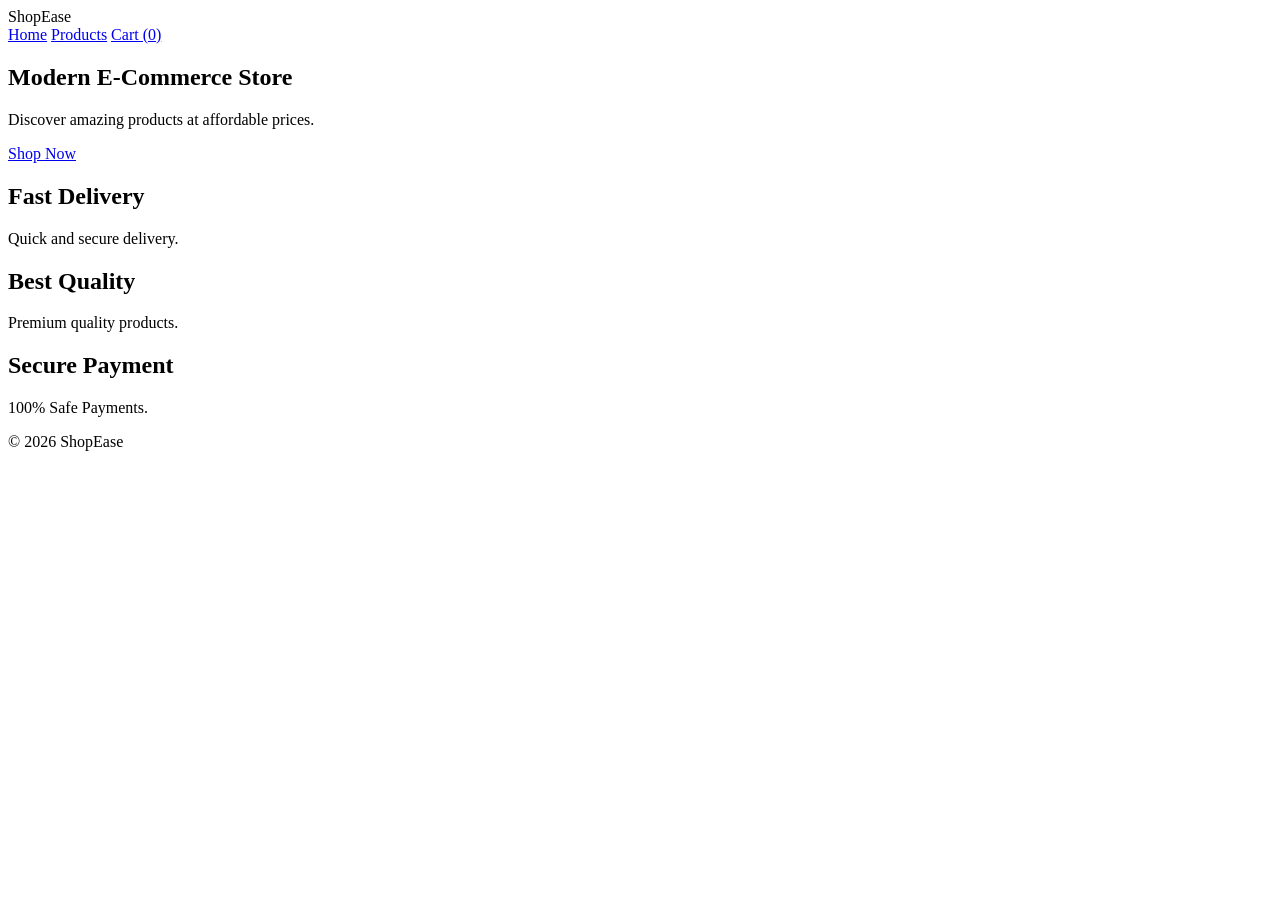
==== index.html @ a2fc8998 "Create index.html" ====
<!DOCTYPE html>
<html lang="en">
<head>
<meta charset="UTF-8">
<meta name="viewport" content="width=device-width, initial-scale=1.0">
<title>ShopEase</title>
<link rel="stylesheet" href="css/style.css">
</head>
<body>

<header>
<div class="logo">ShopEase</div>

<nav>
<a href="index.html">Home</a>
<a href="products.html">Products</a>
<a href="cart.html">Cart (<span id="cart-count">0</span>)</a>
</nav>
</header>

<section class="hero">
<h1>Modern E-Commerce Store</h1>
<p>Discover amazing products at affordable prices.</p>
<a href="products.html" class="btn">Shop Now</a>
</section>

<section class="features">

<div class="feature">
<h2>Fast Delivery</h2>
<p>Quick and secure delivery.</p>
</div>

<div class="feature">
<h2>Best Quality</h2>
<p>Premium quality products.</p>
</div>

<div class="feature">
<h2>Secure Payment</h2>
<p>100% Safe Payments.</p>
</div>

</section>

<footer>
<p>© 2026 ShopEase</p>
</footer>

<script src="js/app.js"></script>

</body>
</html>
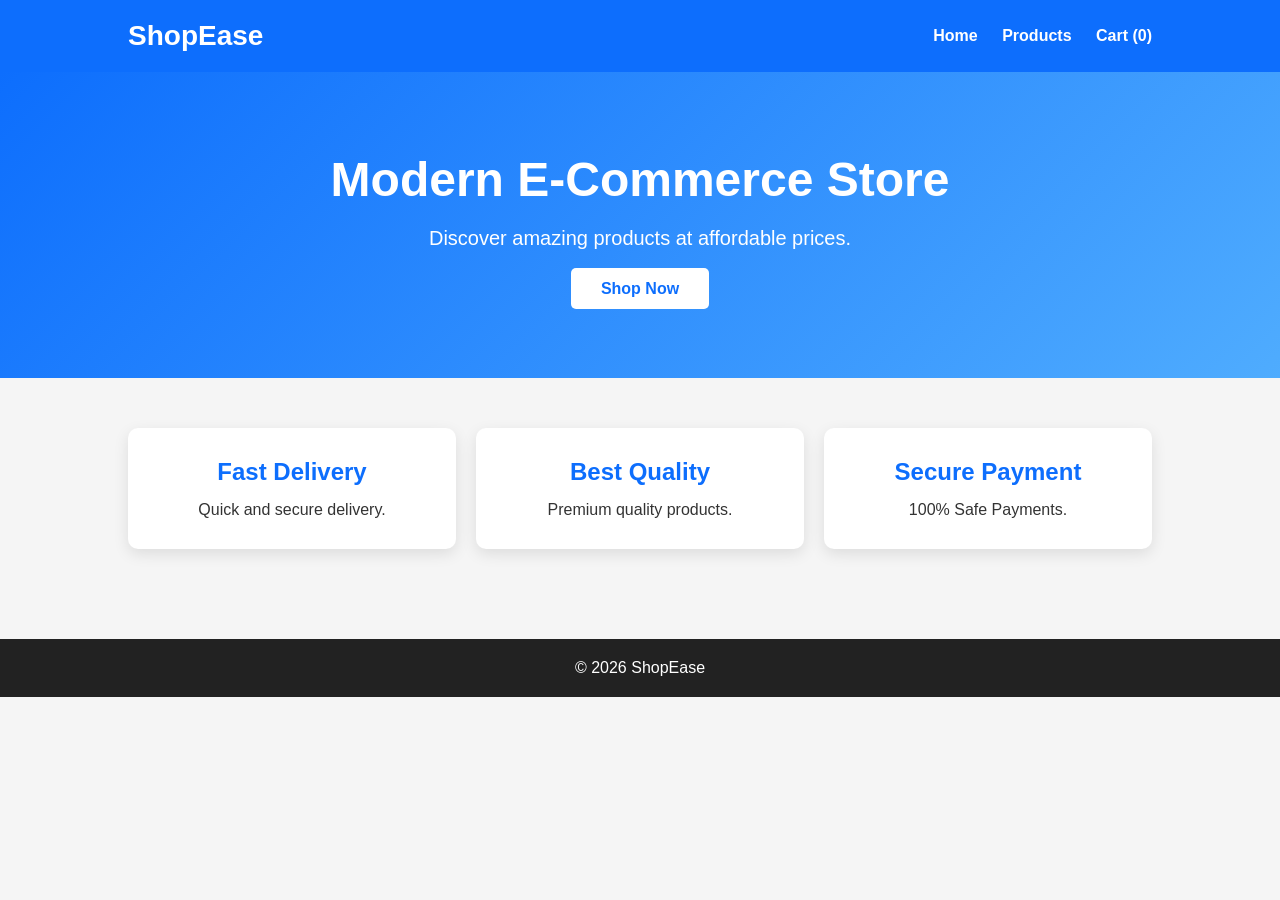
==== commit add72c05: "Update index.html" ====
--- a/index.html
+++ b/index.html
@@ -4,7 +4,7 @@
 <meta charset="UTF-8">
 <meta name="viewport" content="width=device-width, initial-scale=1.0">
 <title>ShopEase</title>
-<link rel="stylesheet" href="css/style.css">
+<link rel="stylesheet" href="style.css">
 </head>
 <body>
 
@@ -47,7 +47,7 @@
 <p>© 2026 ShopEase</p>
 </footer>
 
-<script src="js/app.js"></script>
+<script src="app.js"></script>
 
 </body>
 </html>
--- a/style.css
+++ b/style.css
@@ -0,0 +1,194 @@
+*{
+    margin:0;
+    padding:0;
+    box-sizing:border-box;
+    font-family:Arial,Helvetica,sans-serif;
+}
+
+body{
+    background:#f5f5f5;
+    color:#333;
+}
+
+header{
+    background:#0d6efd;
+    color:white;
+    display:flex;
+    justify-content:space-between;
+    align-items:center;
+    padding:20px 10%;
+    position:sticky;
+    top:0;
+}
+
+.logo{
+    font-size:28px;
+    font-weight:bold;
+}
+
+nav a{
+    color:white;
+    text-decoration:none;
+    margin-left:20px;
+    font-weight:bold;
+    transition:.3s;
+}
+
+nav a:hover{
+    color:#ffd700;
+}
+
+.hero{
+    text-align:center;
+    padding:80px 20px;
+    background:linear-gradient(135deg,#0d6efd,#4facfe);
+    color:white;
+}
+
+.hero h1{
+    font-size:48px;
+    margin-bottom:20px;
+}
+
+.hero p{
+    font-size:20px;
+    margin-bottom:30px;
+}
+
+.btn{
+    background:#fff;
+    color:#0d6efd;
+    padding:12px 30px;
+    border-radius:5px;
+    text-decoration:none;
+    font-weight:bold;
+}
+
+.btn:hover{
+    background:#ffd700;
+    color:#000;
+}
+
+.features{
+    display:grid;
+    grid-template-columns:repeat(auto-fit,minmax(250px,1fr));
+    gap:20px;
+    padding:50px 10%;
+}
+
+.feature{
+    background:white;
+    padding:30px;
+    border-radius:10px;
+    text-align:center;
+    box-shadow:0 5px 15px rgba(0,0,0,.1);
+}
+
+.feature h2{
+    color:#0d6efd;
+    margin-bottom:15px;
+}
+
+.products{
+    display:grid;
+    grid-template-columns:repeat(auto-fit,minmax(250px,1fr));
+    gap:20px;
+    padding:50px 10%;
+}
+
+.card{
+    background:white;
+    border-radius:10px;
+    overflow:hidden;
+    box-shadow:0 5px 15px rgba(0,0,0,.1);
+}
+
+.card img{
+    width:100%;
+    height:220px;
+    object-fit:cover;
+}
+
+.card-body{
+    padding:20px;
+}
+
+.card-body h3{
+    margin-bottom:10px;
+}
+
+.price{
+    color:#0d6efd;
+    font-size:22px;
+    font-weight:bold;
+    margin:10px 0;
+}
+
+button{
+    width:100%;
+    padding:12px;
+    border:none;
+    background:#0d6efd;
+    color:white;
+    cursor:pointer;
+    border-radius:5px;
+    font-size:16px;
+}
+
+button:hover{
+    background:#084298;
+}
+
+.cart-container{
+    width:90%;
+    max-width:900px;
+    margin:40px auto;
+    background:white;
+    padding:20px;
+    border-radius:10px;
+}
+
+footer{
+    background:#222;
+    color:white;
+    text-align:center;
+    padding:20px;
+    margin-top:40px;
+}
+
+@media(max-width:768px){
+
+header{
+    flex-direction:column;
+}
+
+nav{
+    margin-top:15px;
+}
+
+.hero h1{
+    font-size:32px;
+}
+
+.hero p{
+    font-size:18px;
+}
+
+} .controls{
+display:flex;
+justify-content:center;
+gap:20px;
+padding:30px;
+flex-wrap:wrap;
+}
+
+.controls input,
+.controls select{
+
+padding:12px;
+width:280px;
+border:1px solid #ccc;
+border-radius:6px;
+font-size:16px;
+
+}
